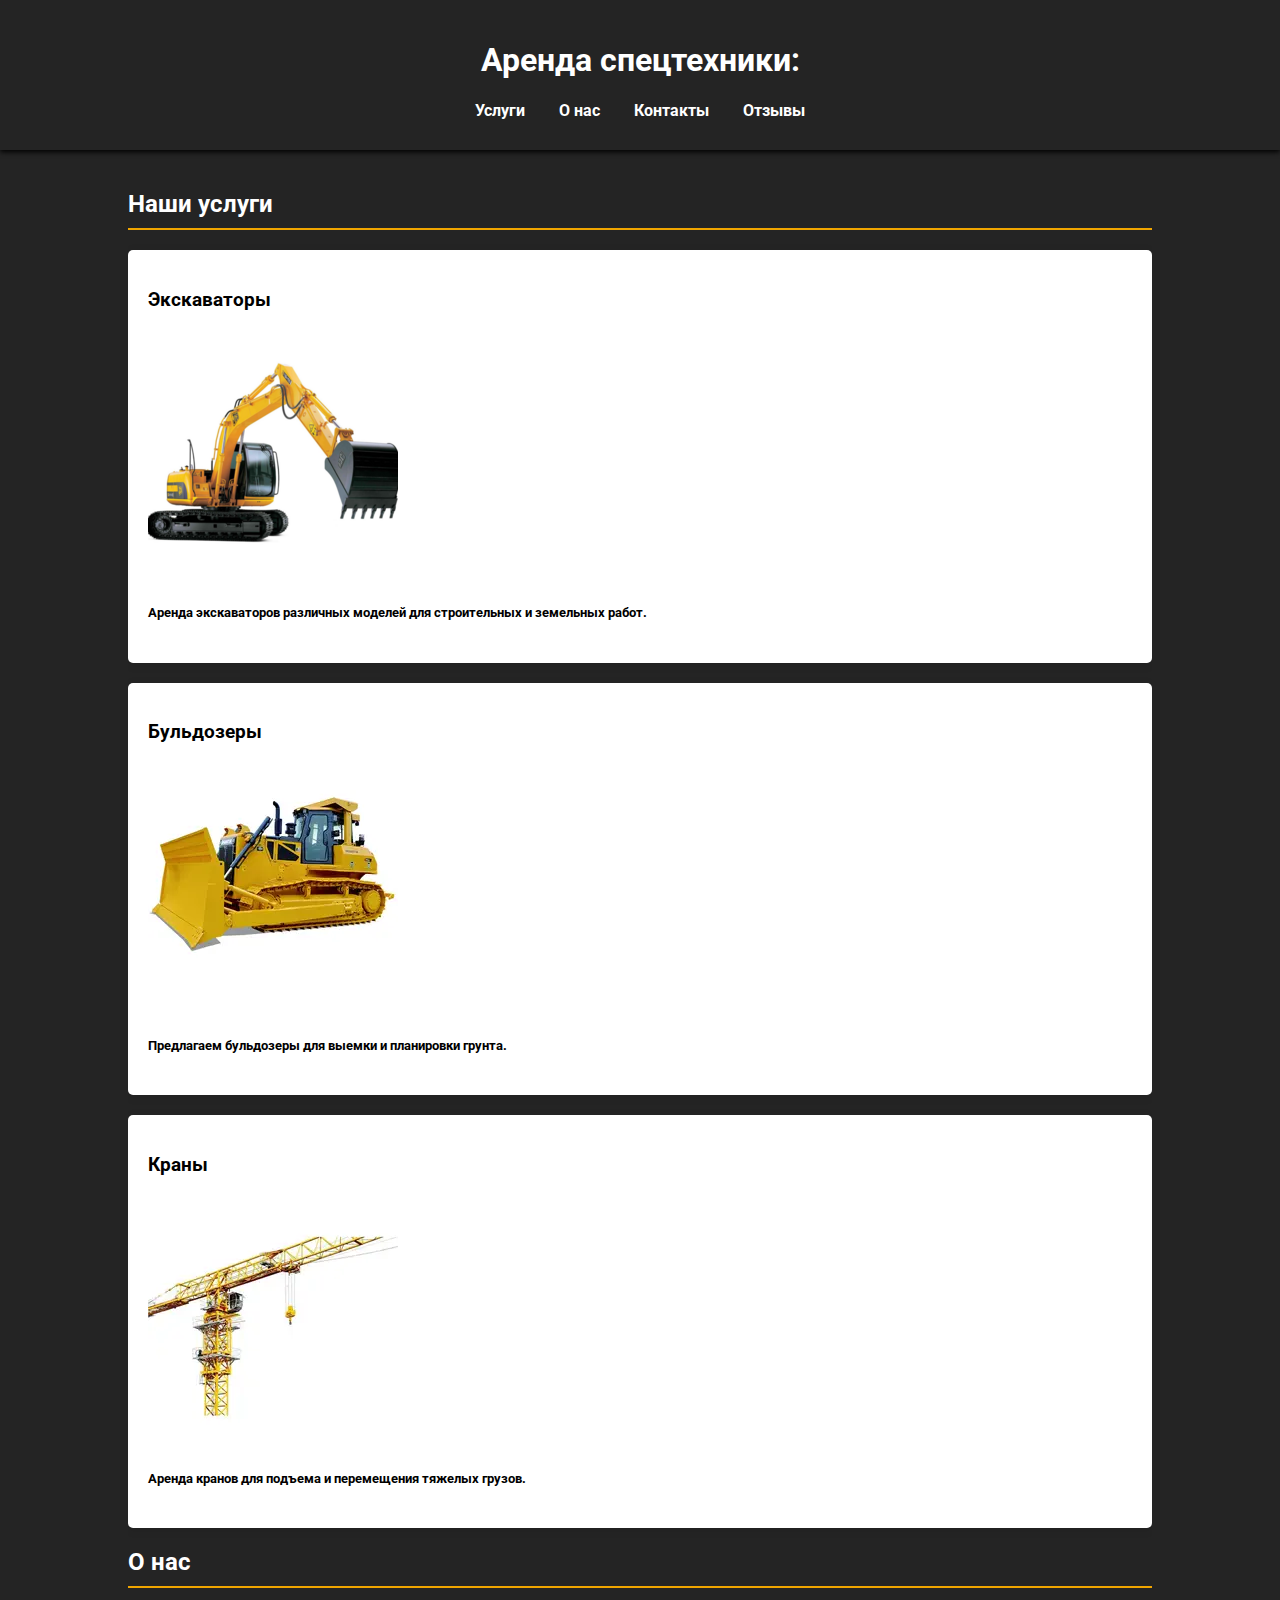
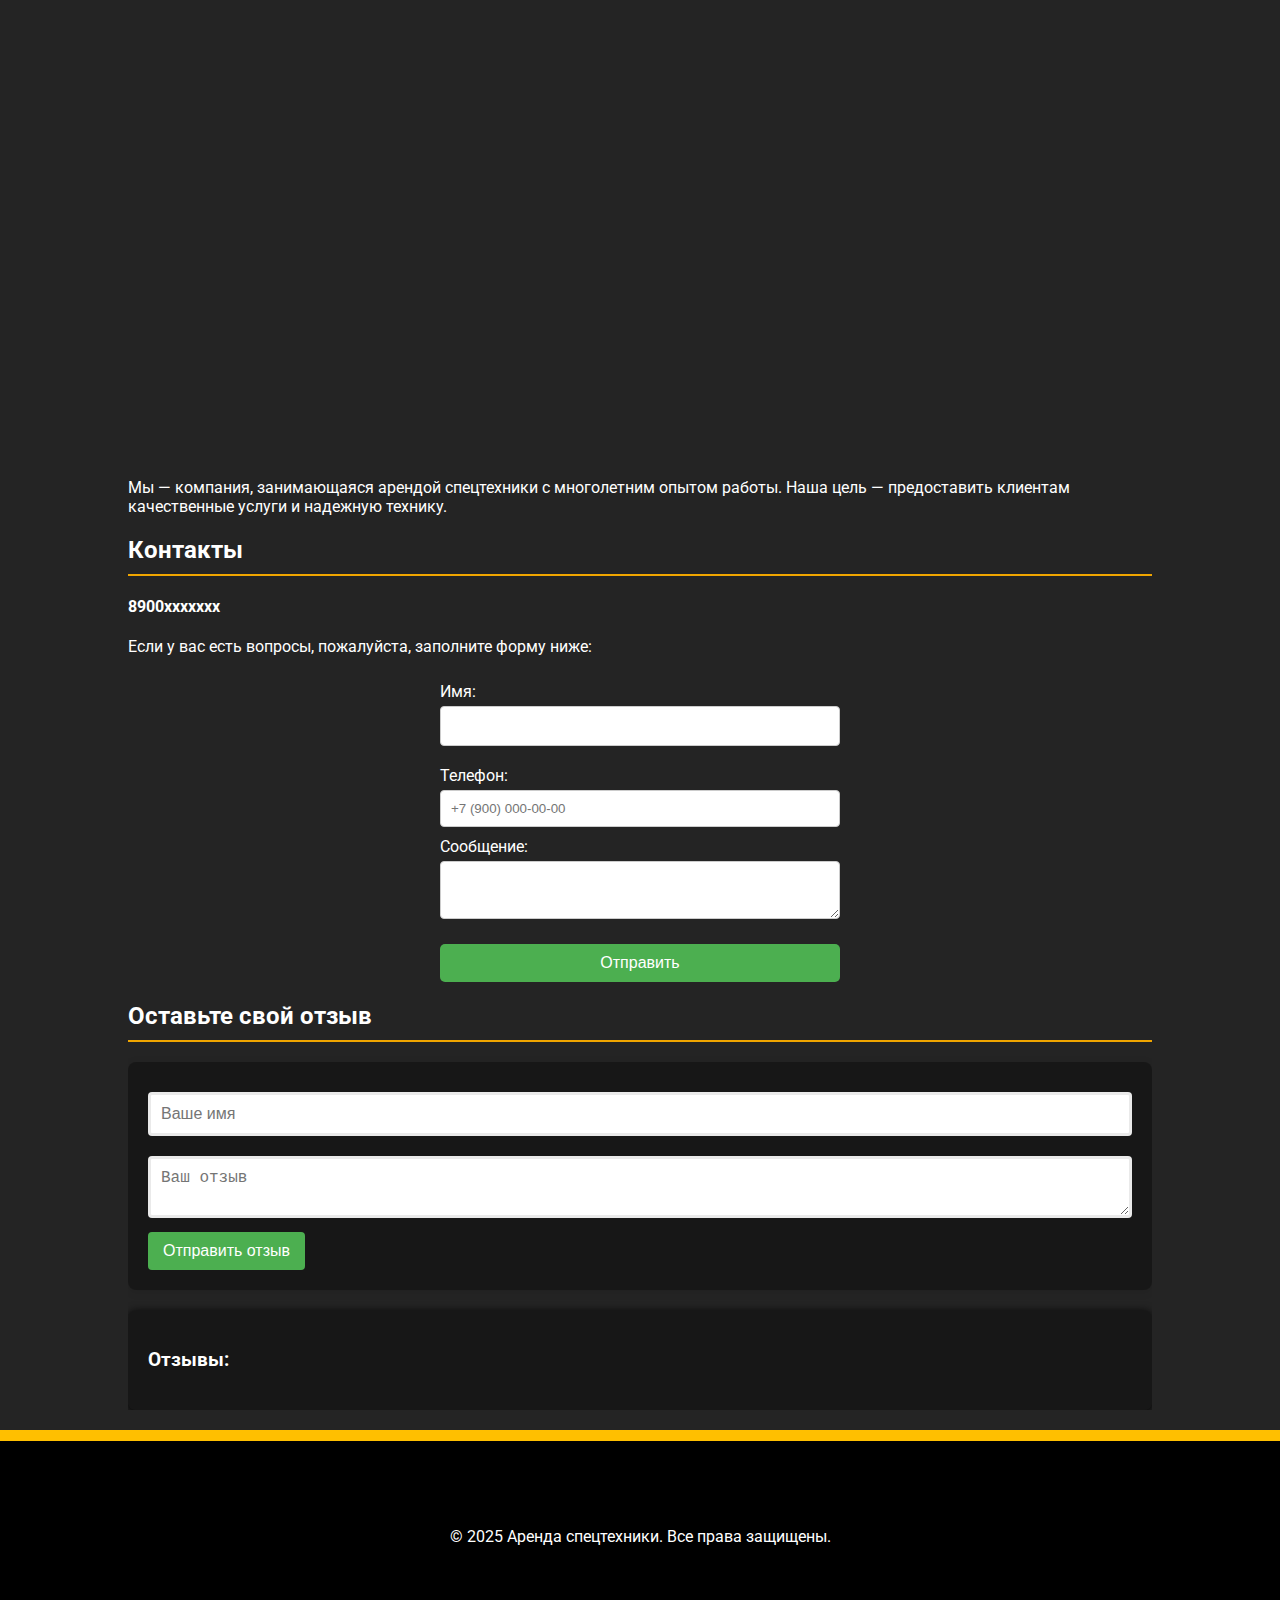
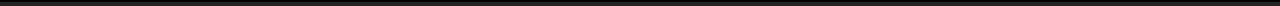
==== index.html @ 9534cc0c "Add files via upload" ====
<!DOCTYPE html>
<html lang="ru">
<head>
    <meta charset="UTF-8">
    <meta name="viewport" content="width=device-width, initial-scale=1.0">
    <title>Аренда спецтехники</title>
    <link href="https://fonts.googleapis.com/css2?family=Roboto:wght@400;700&display=swap" rel="stylesheet">
    <link rel="stylesheet" href="scc/main.css">
</head>
<body>

<header>

    <h1>Аренда спецтехники:</h1>
    <nav>
        <a href="#services">Услуги</a>
        <a href="#about">О нас</a>
        <a href="#contact">Контакты</a>
        <a href="#feedback">Отзывы</a>
    </nav>
</header>
<div class="container">
    <section id="services">
        <h2>Наши услуги</h2>
        
        <div class="service">
            <h3>Экскаваторы</h3>
            <img src="img/ekskovator.png" alt="Экскаватор">
            <h5>Аренда экскаваторов различных моделей для строительных и земельных работ.</h5>
        </div>
        
        <div class="service">
            <h3>Бульдозеры</h3>
            <img src="img/buldozer.webp" alt="Бульдозер">
            <h5>Предлагаем бульдозеры для выемки и планировки грунта.</h5>
        </div>
        
        <div class="service">
            <h3>Краны</h3>
            <img src="img/kran.webp" alt="Кран">
            <h5>Аренда кранов для подъема и перемещения тяжелых грузов.</h5>
        </div>
    </section>

    <section id="about">
        <h2>О нас</h2>
        <section id="map">
            <iframe src="https://www.google.com/maps/embed?pb=!1m18!1m12!1m3!1d3121.797964005632!2d77.0368703154346!3d38.89511097957068!2m3!1f0!2f0!3f0!3m2!1i1024!2i768!4f13.1!3m3!1m2!1s0x89b7b7c9e9c9e9c9%3A0x9c9c9c9c9c9c9c9c!2sYour%20Company%20Name!5e0!3m2!1sen!2sus!4v1630501234567!5m2!1sen!2sus" width="600" height="450" style="border:0;" allowfullscreen="" loading="lazy"></iframe>
        </section>
        <p>Мы — компания, занимающаяся арендой спецтехники с многолетним опытом работы. Наша цель — предоставить клиентам качественные услуги и надежную технику.</p>
    </section>
    
    <section id="contact">
        <h2>Контакты</h2>
        <h4 class="telefon">8900xxxxxxx</h4>
    </section>
    <section id="contact">
        <p>Если у вас есть вопросы, пожалуйста, заполните форму ниже:</p> 
        <form id="contact-form" action="your-server-endpoint" method="POST">
            <label for="name">Имя:</label>
            <input type="text" id="name" name="name" required>
    
            <label for="phone">Телефон:</label>
            <input type="tel" id="phone" name="phone" required pattern="[+]{1}[0-9]{1} [0-9]{3} [0-9]{3}-[0-9]{2}-[0-9]{2}" placeholder="+7 (900) 000-00-00">
    
            <label for="message">Сообщение:</label>
            <textarea id="message" name="message" required></textarea>
           
            <button type="submit">Отправить</button>
        </form>
    </section>
    <section id="feedback">
    <h2 class="feedback">Оставьте свой отзыв</h2> 

<div class="review-form">
    <input type="text" id="review-name" placeholder="Ваше имя" required>
    <textarea id="review-text" placeholder="Ваш отзыв" required></textarea>
    <button id="submit-review">Отправить отзыв</button>
</div>

<div class="reviews" id="reviews-section">
    <h3 class="feedback-live">Отзывы:</h3> 
    <!-- Отзывы будут добавляться сюда -->
</div>
</section>
<script>
document.getElementById('submit-review').addEventListener('click', function() {
    const name = document.getElementById('review-name').value;
    const text = document.getElementById('review-text').value;

    if (name && text) {
        const reviewsSection = document.getElementById('reviews-section');

        // Создание нового элемента отзыва
        const reviewDiv = document.createElement('div');
        reviewDiv.className = 'review';
        reviewDiv.innerHTML = `<strong>${name}</strong><p>${text}</p>`;

        // Добавление нового отзыва в раздел отзывов
        reviewsSection.appendChild(reviewDiv);

        // Очистка полей ввода
        document.getElementById('review-name').value = '';
        document.getElementById('review-text').value = '';
    } else {
        alert('Пожалуйста, заполните все поля.');
    }
});

</script>
    <script>
        document.addEventListener('DOMContentLoaded', function() {
            document.getElementById('contact-form').addEventListener('submit', function(event) {
                event.preventDefault();
                alert('Спасибо за ваше сообщение! Мы свяжемся с вами в ближайшее время.');
                this.reset(); // Сбросить форму после отправки
            });
        });
        </script>
        <button id="scrollToTop" style="display: none;">⬆</button>
        <script>
            // Функция, которая будет срабатывать при прокрутке страницы
            window.onscroll = function() {
                const button = document.getElementById('scrollToTop');
                // Если прокрутка больше 20 пикселей, показать кнопку
                if (document.body.scrollTop > 20 || document.documentElement.scrollTop > 20) {
                    button.style.display = "block";
                } else {
                    button.style.display = "none";
                }
            };
            // Функция, которая срабатывает при нажатии на кнопку
            document.getElementById('scrollToTop').onclick = function() {
                // Прокрутка к началу страницы
                document.body.scrollTop = 0; // Для Safari
                document.documentElement.scrollTop = 0; // Для Chrome, Firefox, IE и Opera
            };
        </script>
           </section>
        </div>
        <footer id="footer">
            <div class="wrapper footer-wrap">
                <div class="footer-logo logo">
                </div>
                <div class="footer-contacts">
                    <p>&copy; 2025 Аренда спецтехники. Все права защищены.</p>
                </div>
            </div> 
    
        </footer>
</body>
</html>
---- scc/main.css ----
body {
    font-family: 'Roboto', sans-serif;
    margin: 0;
    padding: 0;
    background-color: #242424;
    color: #000000;
}
header {
    background: #242424;
    color: #ffffff;
    padding: 20px 0;
    text-align: center;
    box-shadow: 0 2px 5px rgb(0, 0, 0);
}
nav {
    margin: 10px 0;
}
nav a {
    color: #ffffff;
    margin: 0 15px;
    text-decoration: none;
    font-weight: bold;
    transition: color 0.3s;
}
nav a:hover {
    color: #f0a500;
}
@media (max-width: 600px) {
    .container {
        width: 95%;
    }
    nav {
        display: flex;
        flex-direction: column;
        align-items: center;
    }
    nav a {
        margin: 5px 0;
    }
}
.container {
    width: 80%;
    margin: 20px auto;
    overflow: hidden;
}
.service {
    background: #ffffff;
    padding: 20px;
    margin: 20px 0;
    border-radius: 5px;
    box-shadow: 0 2px 10px rgba(0,0,0,0.1);
    transition: transform 0.3s;
}
.service:hover {
    transform: scale(1.02);
}
.service img {
    max-width: 100%;
    height: auto;
    border-radius: 5px;
    transition: transform 0.9s;
}
.service img:hover {
    transform: scale(1.05);
}
footer {
    text-align: center;
    padding: 20px 0;
    background: #000000;
    color: #ffffff;
    margin-top: 20px;
}
h2 {
    color: #ffffff;
    border-bottom: 2px solid #f0a500;
    padding-bottom: 10px;
}
p {
    color: #ffffff;
}
.telefon{
    color: #ffffff;
}
#contact-form {
    display: flex;
    flex-direction: column;
    max-width: 400px;
    margin: 0 auto; /* Центрирование формы */
    color: rgb(255, 255, 255);
}

#contact-form label {
    margin-top: 10px;
}

#contact-form input, 
#contact-form textarea {
    padding: 10px;
    margin-top: 5px;
    border: 1px solid #ccc;
    border-radius: 4px;
}

#contact-form button {
    margin-top: 15px;
    padding: 10px;
    background-color: #4CAF50;
    color: white;
    border: none;
    border-radius: 5px;
    cursor: pointer;
}

#contact-form button:hover {
    background-color: #4b9b4f;
}

#scrollToTop {
    position: fixed;
    bottom: 30px;
    right: 30px;
    background-color: #686868;
    color: rgb(0, 0, 0);
    border: none;
    border-radius: 100px;
    padding: 10px 19px;
    cursor: pointer;
    font-size: 25px;
    display: none; /* Изначально скрыта */
    z-index: 1000; /* Чтобы кнопка была сверху */
}

#scrollToTop:hover {
    background-color:rgb(255, 183, 131); /* Цвет при наведении */
}
.feedback {
    text-align:left;
    color: #ffffff;
}
.review-form {
    background: #00000057;
    padding: 20px;
    border-radius: 8px;
    box-shadow: 0 2px 10px rgba(0, 0, 0, 0.1);
    margin-bottom: 20px;
}
input[type="text"], textarea {
    width: 100%;
    padding: 10px;
    margin: 10px 0;
    border: 3px solid #8181812a;
    border-radius: 4px;
    box-sizing: border-box;
    font-size: 16px;
}
button {
    background-color: #4CAF50;
    color: rgb(255, 255, 255);
    padding: 10px 15px;
    border: none;
    border-radius: 4px;
    cursor: pointer;
    font-size: 16px;
    transition: background-color 0.3s;
}
button:hover {
    background-color: #45a049;
}
.reviews {
    background: #00000057;
    padding: 20px;
    border-radius: 8px;
    box-shadow: 0 2px 10px rgba(0, 0, 0, 1);
}
.review {
    border-bottom: 1px solid gold;
    padding: 10px 0;
    animation: fadeIn 0.5s;
}
.review:last-child {
    border-bottom: none;
}
.feedback-live {
color: #ffffff;
}
.review{
    color: #ffffff;
}
@keyframes fadeIn {
    from { opacity: 0; }
    to { opacity: 1; }
}
#footer {
    background-color: #000;
    border-top: 11px solid #FFBF00;
    padding: 70px 0 40px;
}
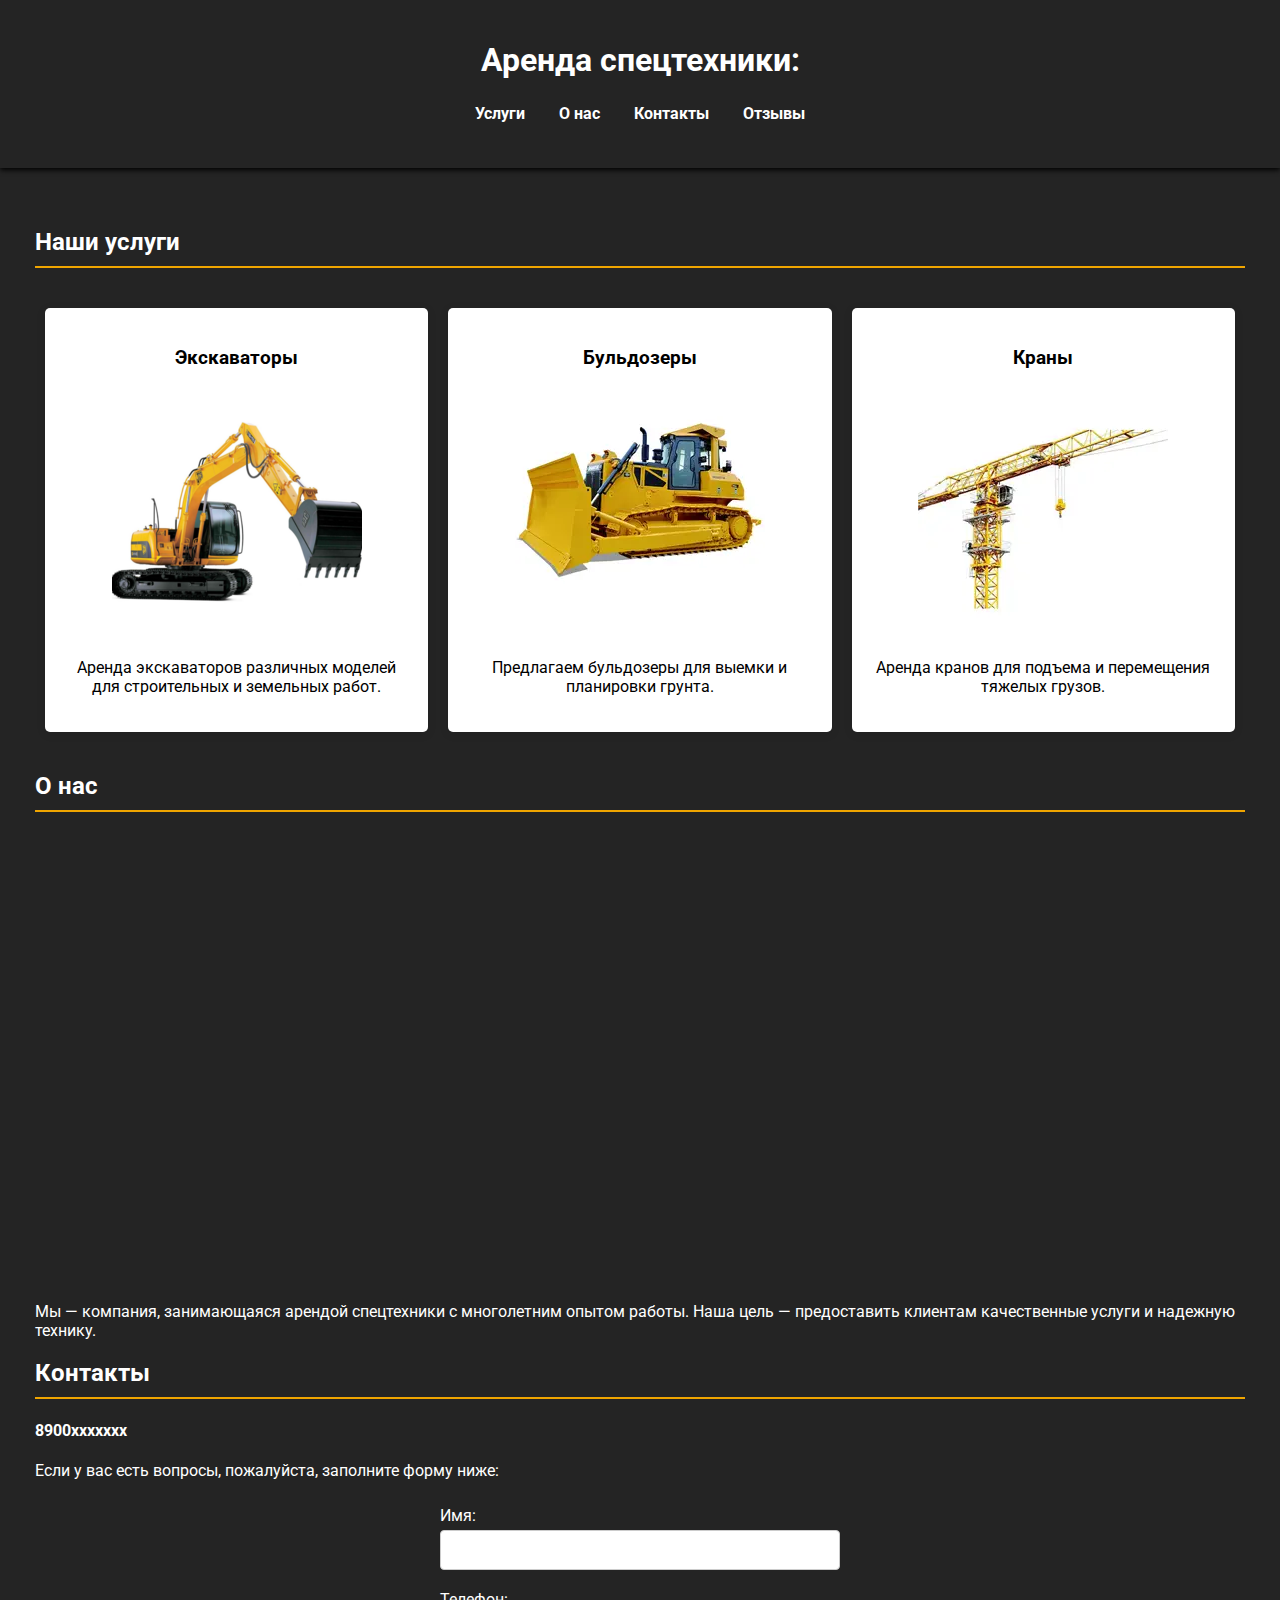
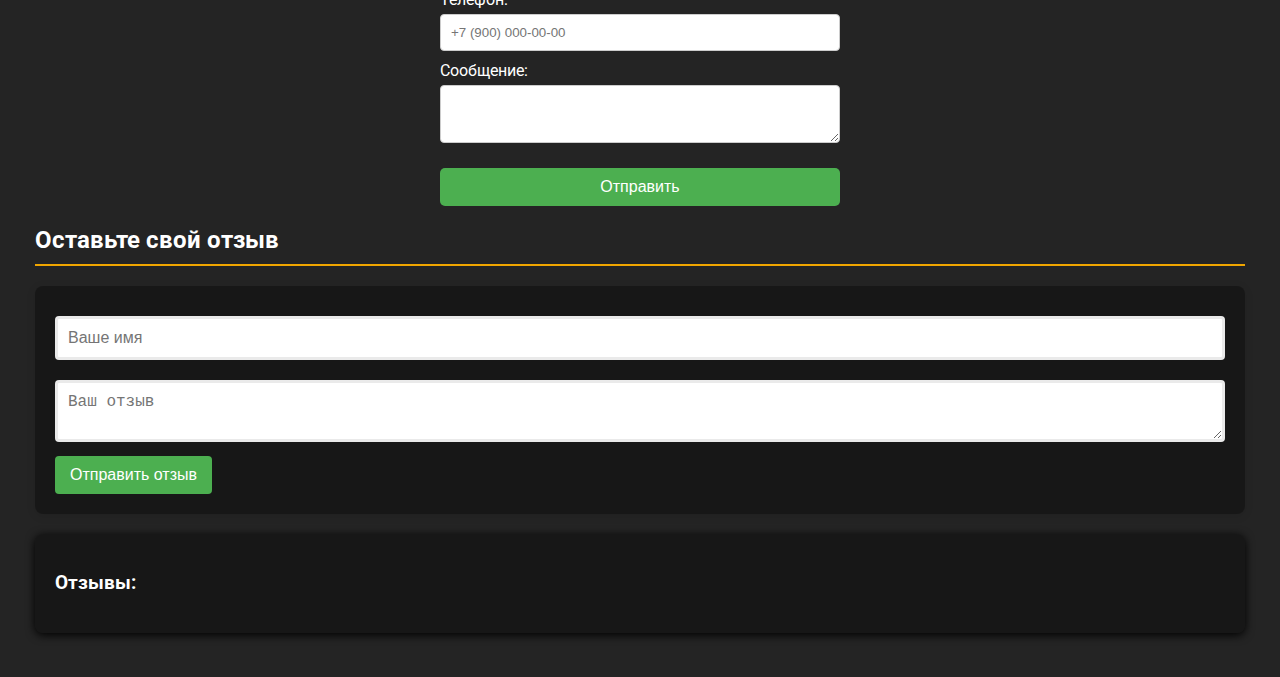
==== commit 0494bc0c: "Add files via upload" ====
--- a/index.html
+++ b/index.html
@@ -20,34 +20,37 @@
     </nav>
 </header>
 <div class="container">
-    <section id="services">
-        <h2>Наши услуги</h2>
-        
-        <div class="service">
-            <h3>Экскаваторы</h3>
-            <img src="img/ekskovator.png" alt="Экскаватор">
-            <h5>Аренда экскаваторов различных моделей для строительных и земельных работ.</h5>
-        </div>
-        
-        <div class="service">
-            <h3>Бульдозеры</h3>
-            <img src="img/buldozer.webp" alt="Бульдозер">
-            <h5>Предлагаем бульдозеры для выемки и планировки грунта.</h5>
-        </div>
-        
-        <div class="service">
-            <h3>Краны</h3>
-            <img src="img/kran.webp" alt="Кран">
-            <h5>Аренда кранов для подъема и перемещения тяжелых грузов.</h5>
-        </div>
-    </section>
-
+    <div class="main">
+        <section id="services">
+            <h2>Наши услуги</h2>
+            <div class="services-grid">
+                <div class="service" data-url="/technic/excavators.html">
+                    <h3>Экскаваторы</h3>
+                    <img src="img/ekskovator.png" alt="Экскаватор">
+                    <p>Аренда экскаваторов различных моделей для строительных и земельных работ.</p>
+                </div>
+            
+                <div class="service" data-url="/technic/buldozer.html">
+                    
+                    <h3>Бульдозеры</h3>
+                    <img src="img/buldozer.webp" alt="Бульдозер">
+                    <p>Предлагаем бульдозеры для выемки и планировки грунта.</p>
+                </div>
+            
+                <div class="service" data-url="/technic/kran.html">
+                    <h3>Краны</h3>
+                    <img src="img/kran.webp" alt="Кран">
+                    <p>Аренда кранов для подъема и перемещения тяжелых грузов.</p>
+                </div>
+           
+            </div>
+        </section>
     <section id="about">
         <h2>О нас</h2>
         <section id="map">
             <iframe src="https://www.google.com/maps/embed?pb=!1m18!1m12!1m3!1d3121.797964005632!2d77.0368703154346!3d38.89511097957068!2m3!1f0!2f0!3f0!3m2!1i1024!2i768!4f13.1!3m3!1m2!1s0x89b7b7c9e9c9e9c9%3A0x9c9c9c9c9c9c9c9c!2sYour%20Company%20Name!5e0!3m2!1sen!2sus!4v1630501234567!5m2!1sen!2sus" width="600" height="450" style="border:0;" allowfullscreen="" loading="lazy"></iframe>
         </section>
-        <p>Мы — компания, занимающаяся арендой спецтехники с многолетним опытом работы. Наша цель — предоставить клиентам качественные услуги и надежную технику.</p>
+        <p class="pipi">Мы — компания, занимающаяся арендой спецтехники с многолетним опытом работы. Наша цель — предоставить клиентам качественные услуги и надежную технику.</p>
     </section>
     
     <section id="contact">
@@ -55,7 +58,7 @@
         <h4 class="telefon">8900xxxxxxx</h4>
     </section>
     <section id="contact">
-        <p>Если у вас есть вопросы, пожалуйста, заполните форму ниже:</p> 
+        <p class="pipi">Если у вас есть вопросы, пожалуйста, заполните форму ниже:</p> 
         <form id="contact-form" action="your-server-endpoint" method="POST">
             <label for="name">Имя:</label>
             <input type="text" id="name" name="name" required>
@@ -106,7 +109,16 @@
         alert('Пожалуйста, заполните все поля.');
     }
 });
-
+</script>
+<script>
+    document.querySelectorAll('.service').forEach(item => {
+      item.addEventListener('click', function() {
+        const url = this.getAttribute('data-url');
+        if (url) {
+          window.location.href = url;
+        }
+      });
+    });
 </script>
     <script>
         document.addEventListener('DOMContentLoaded', function() {
@@ -138,15 +150,6 @@
         </script>
            </section>
         </div>
-        <footer id="footer">
-            <div class="wrapper footer-wrap">
-                <div class="footer-logo logo">
-                </div>
-                <div class="footer-contacts">
-                    <p>&copy; 2025 Аренда спецтехники. Все права защищены.</p>
-                </div>
-            </div> 
-    
-        </footer>
+
 </body>
-</html>
+</html>--- a/scc/main.css
+++ b/scc/main.css
@@ -13,17 +13,20 @@
     box-shadow: 0 2px 5px rgb(0, 0, 0);
 }
 nav {
-    margin: 10px 0;
+    margin: 25px 0;
 }
 nav a {
     color: #ffffff;
     margin: 0 15px;
     text-decoration: none;
+    color: #ffffff;
     font-weight: bold;
-    transition: color 0.3s;
+    transition: color 0.3s, transform 0.3s;
+    display: inline-block;
 }
 nav a:hover {
     color: #f0a500;
+    transform: scale(1.1);
 }
 @media (max-width: 600px) {
     .container {
@@ -39,17 +42,35 @@
     }
 }
 .container {
-    width: 80%;
-    margin: 20px auto;
+    display: flex;
+    max-width: 100%;
+    margin: 20px 15px;
+    display: all;
     overflow: hidden;
 }
+.main {
+    flex: 3;
+    padding: 20px;
+}
+.sidebar {
+    flex: 1;
+    padding: 20px;
+    background: #ffffff;
+    border-left: 1px solid #eaeaea;
+    box-shadow: 0 2px 10px rgba(0,0,0,0.1);
+}
 .service {
+    cursor: pointer; /* Добавляет курсор указатель */
     background: #ffffff;
     padding: 20px;
-    margin: 20px 0;
+    margin: 20px 10px;
     border-radius: 5px;
     box-shadow: 0 2px 10px rgba(0,0,0,0.1);
     transition: transform 0.3s;
+    flex: 1;
+    text-align: center;
+    text-decoration: none;
+    color: inherit;
 }
 .service:hover {
     transform: scale(1.02);
@@ -58,24 +79,25 @@
     max-width: 100%;
     height: auto;
     border-radius: 5px;
-    transition: transform 0.9s;
+    transition: transform 0.3s;
 }
 .service img:hover {
     transform: scale(1.05);
 }
-footer {
-    text-align: center;
-    padding: 20px 0;
-    background: #000000;
-    color: #ffffff;
-    margin-top: 20px;
-}
+.services-grid {
+    display: flex;
+    justify-content: space-between;
+}
+
 h2 {
     color: #ffffff;
     border-bottom: 2px solid #f0a500;
     padding-bottom: 10px;
 }
 p {
+    color: #000000;
+}
+.pipi{
     color: #ffffff;
 }
 .telefon{
@@ -190,9 +212,4 @@
     from { opacity: 0; }
     to { opacity: 1; }
 }
-#footer {
-    background-color: #000;
-    border-top: 11px solid #FFBF00;
-    padding: 70px 0 40px;
-}
-
+
